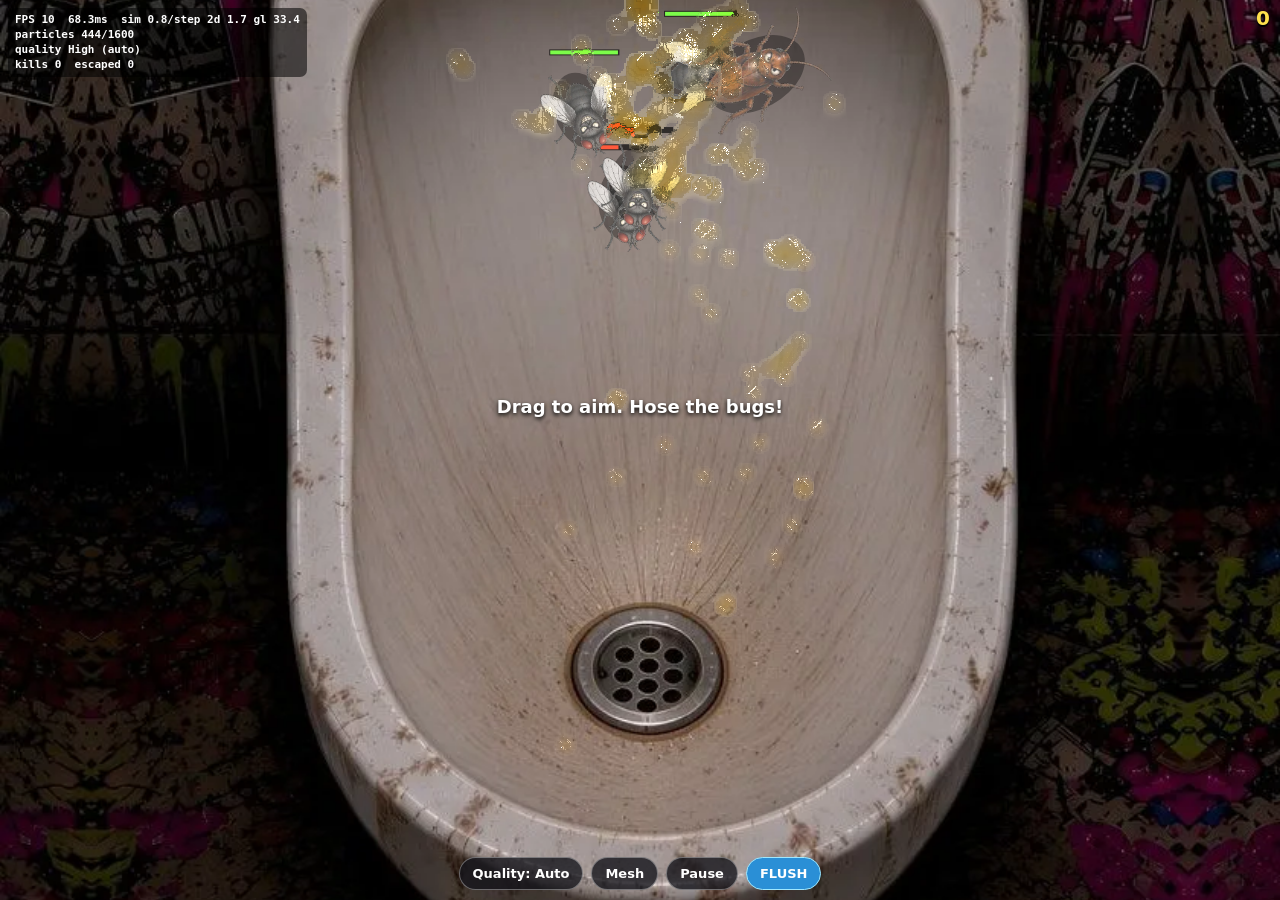
==== lab/fluid/index.html @ 70ab0326 "lab/fluid: Bladder Brawl fluid test page (3D particle pee + flush, screen-space fluid over 2D art, c" ====
<!doctype html><html lang="en"><head><meta charset="utf-8">
<meta name="viewport" content="width=device-width,initial-scale=1,maximum-scale=1,user-scalable=no,viewport-fit=cover">
<title>Bladder Brawl - Fluid Lab (test page)</title>
<style>
html,body{margin:0;height:100%;background:#000;overflow:hidden;touch-action:none;-webkit-user-select:none;user-select:none;font-family:system-ui,-apple-system,Segoe UI,Roboto,sans-serif}
#gl{position:fixed;inset:0;width:100vw;height:100%;display:block}
#hud{position:fixed;left:8px;top:calc(8px + env(safe-area-inset-top));color:#fff;font:600 11px/1.35 ui-monospace,Menlo,monospace;background:rgba(0,0,0,.55);padding:5px 7px;border-radius:7px;pointer-events:none;white-space:pre}
#score{position:fixed;right:10px;top:calc(8px + env(safe-area-inset-top));color:#ffe14d;font:800 20px/1 system-ui,sans-serif;text-shadow:0 2px 0 #000,0 0 6px #000}
#bar{position:fixed;left:0;right:0;bottom:calc(10px + env(safe-area-inset-bottom));display:flex;gap:8px;justify-content:center}
#bar button{font:700 13px system-ui,sans-serif;color:#fff;background:rgba(20,20,26,.78);border:1.5px solid rgba(255,255,255,.35);border-radius:18px;padding:8px 13px}
#bar button.on{background:#ffe14d;color:#222;border-color:#ffe14d}
#tip{position:fixed;left:0;right:0;top:44%;text-align:center;color:#fff;font:800 18px system-ui,sans-serif;text-shadow:0 2px 4px #000;pointer-events:none;transition:opacity .6s}
#err{position:fixed;inset:30% 10% auto;color:#fff;background:#a00;padding:12px;border-radius:8px;display:none;font:14px system-ui}
</style></head><body>
<canvas id="gl"></canvas><canvas id="ov" style="position:fixed;inset:0;width:100vw;height:100%;pointer-events:none"></canvas>
<div id="hud">loading…</div><div id="score">0</div>
<div id="tip">Drag to aim. Hose the bugs!</div>
<div id="bar"><button id="bq">Quality: Auto</button><button id="bm">Mesh</button><button id="bp">Pause</button><button id="bf" style="background:#2a8fd6;border-color:#9fe8ff">FLUSH</button></div>
<div id="err"></div>
<script type="module" src="main.js"></script>
</body></html>
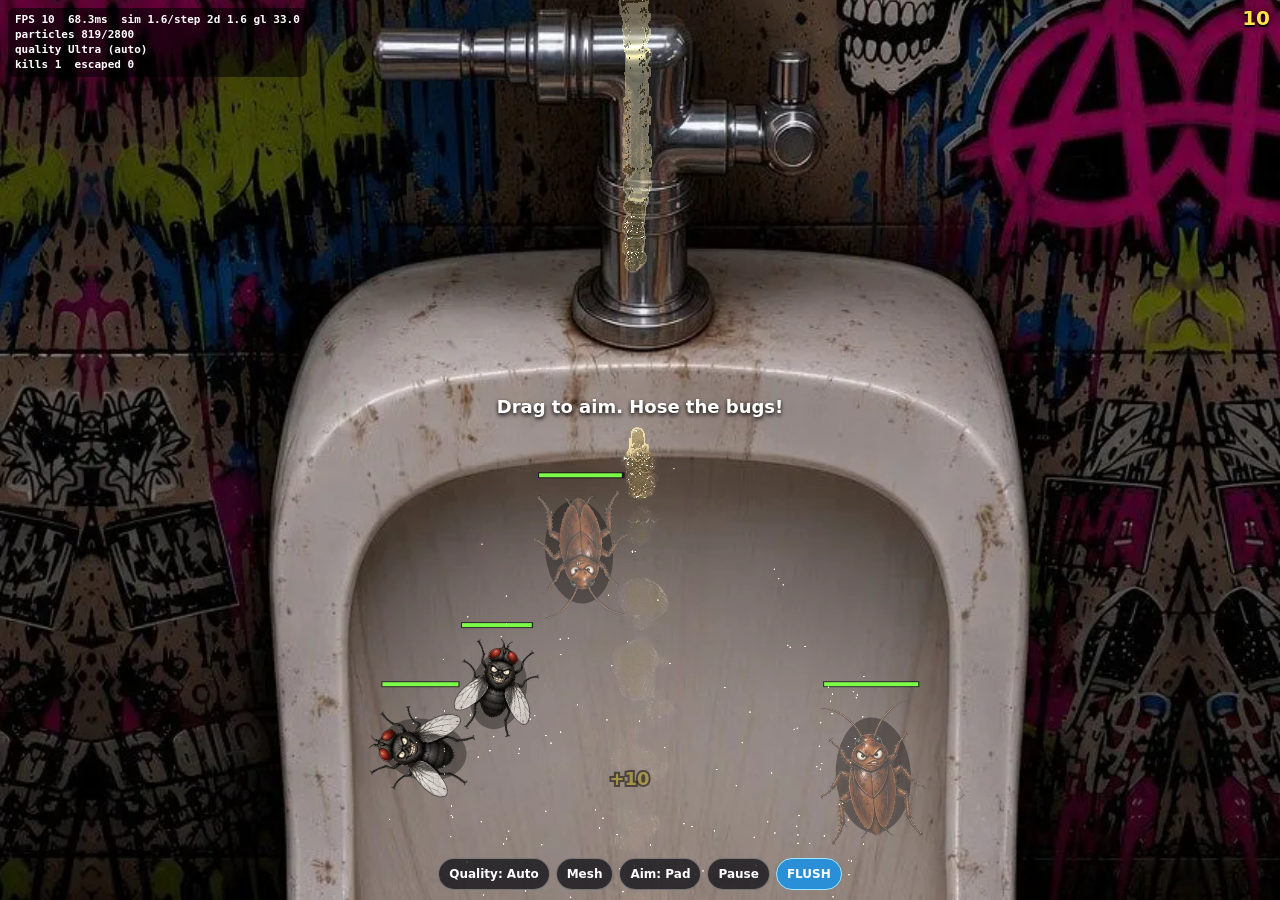
==== commit b5f210c3: "lab/fluid v4c: translucent lemon jet with wet glints, aim modes (Pad/Offset/Direct, ?aim=), reticle," ====
--- a/lab/fluid/index.html
+++ b/lab/fluid/index.html
@@ -6,8 +6,8 @@
 #gl{position:fixed;inset:0;width:100vw;height:100%;display:block}
 #hud{position:fixed;left:8px;top:calc(8px + env(safe-area-inset-top));color:#fff;font:600 11px/1.35 ui-monospace,Menlo,monospace;background:rgba(0,0,0,.55);padding:5px 7px;border-radius:7px;pointer-events:none;white-space:pre}
 #score{position:fixed;right:10px;top:calc(8px + env(safe-area-inset-top));color:#ffe14d;font:800 20px/1 system-ui,sans-serif;text-shadow:0 2px 0 #000,0 0 6px #000}
-#bar{position:fixed;left:0;right:0;bottom:calc(10px + env(safe-area-inset-bottom));display:flex;gap:8px;justify-content:center}
-#bar button{font:700 13px system-ui,sans-serif;color:#fff;background:rgba(20,20,26,.78);border:1.5px solid rgba(255,255,255,.35);border-radius:18px;padding:8px 13px}
+#bar{position:fixed;left:0;right:0;bottom:calc(10px + env(safe-area-inset-bottom));display:flex;gap:6px;justify-content:center}
+#bar button{font:700 12px system-ui,sans-serif;color:#fff;background:rgba(20,20,26,.78);border:1.5px solid rgba(255,255,255,.35);border-radius:18px;padding:8px 10px;white-space:nowrap}
 #bar button.on{background:#ffe14d;color:#222;border-color:#ffe14d}
 #tip{position:fixed;left:0;right:0;top:44%;text-align:center;color:#fff;font:800 18px system-ui,sans-serif;text-shadow:0 2px 4px #000;pointer-events:none;transition:opacity .6s}
 #err{position:fixed;inset:30% 10% auto;color:#fff;background:#a00;padding:12px;border-radius:8px;display:none;font:14px system-ui}
@@ -15,7 +15,7 @@
 <canvas id="gl"></canvas><canvas id="ov" style="position:fixed;inset:0;width:100vw;height:100%;pointer-events:none"></canvas>
 <div id="hud">loading…</div><div id="score">0</div>
 <div id="tip">Drag to aim. Hose the bugs!</div>
-<div id="bar"><button id="bq">Quality: Auto</button><button id="bm">Mesh</button><button id="bp">Pause</button><button id="bf" style="background:#2a8fd6;border-color:#9fe8ff">FLUSH</button></div>
+<div id="bar"><button id="bq">Quality: Auto</button><button id="bm">Mesh</button><button id="ba">Aim</button><button id="bp">Pause</button><button id="bf" style="background:#2a8fd6;border-color:#9fe8ff">FLUSH</button></div>
 <div id="err"></div>
 <script type="module" src="main.js"></script>
 </body></html>
